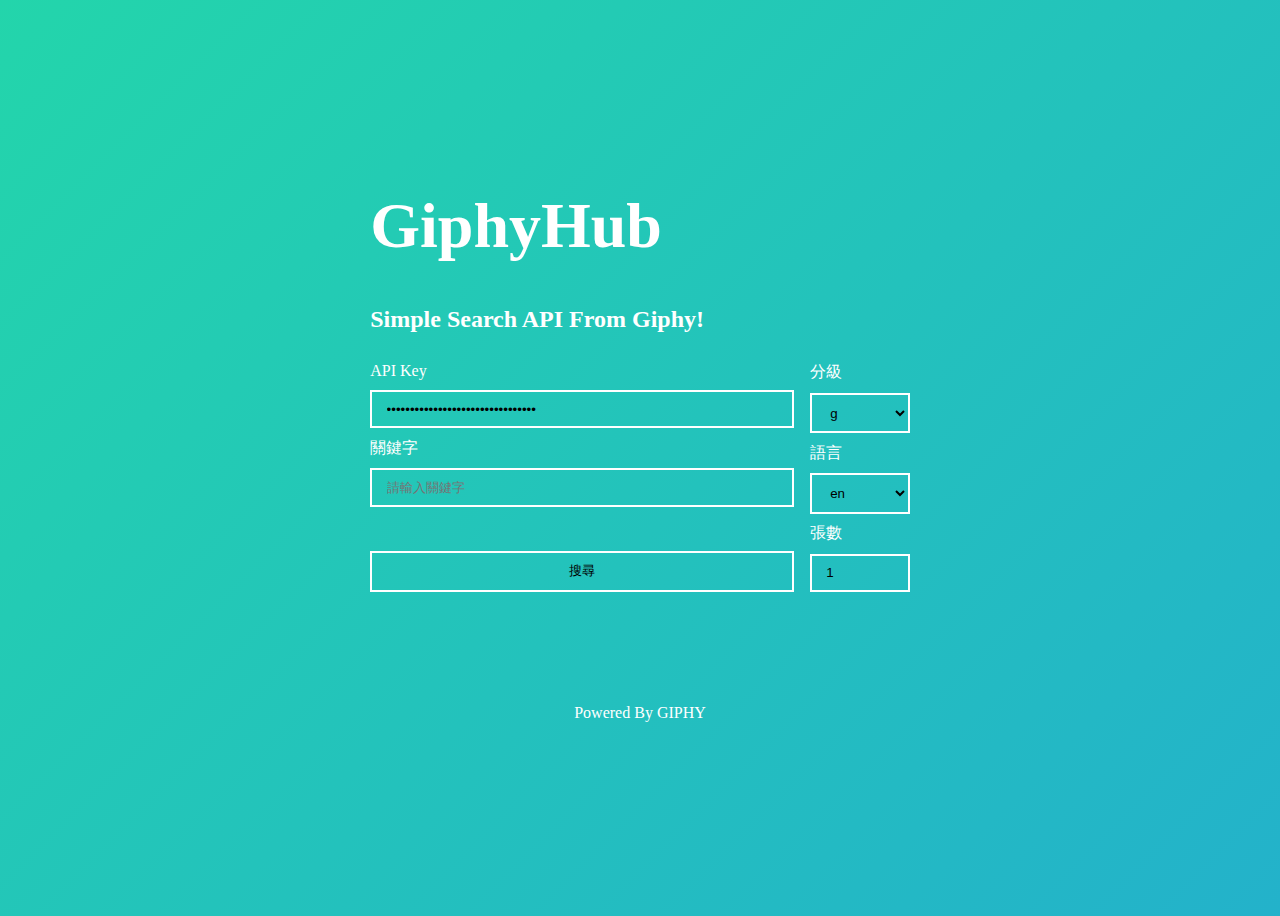
==== GiphyHub.html @ fb4c16ea "first update" ====
<!DOCTYPE html>
<html lang="en">
  <head>
    <meta charset="UTF-8" />
    <meta name="viewport" content="width=device-width, initial-scale=1.0" />
    <title>giphyhub</title>
    <link rel="stylesheet" href="./css/GiphyHub.css" />
  </head>
  <body>
    <div class="giphyhub">
      <div class="giphyhub__inner">
        <div class="giphyhub__title">
          <h1>GiphyHub</h1>
        </div>
        <h2>Simple Search API From Giphy!</h2>
        <form data-giphyhub-form class="giphyhubForm">
          <div class="giphyhubForm__main">
            <div>
              <label>
                API Key
                <input
                  autocomplete="off"
                  name="apiKey"
                  type="password"
                  placeholder="請輸入 API Key"
                  value="qkwA6c1BaMomHISavkuiK62k2IUn23Y3"
                  required
                />
              </label>
              <label>
                關鍵字
                <input name="keyword" type="text" placeholder="請輸入關鍵字" required />
              </label>
            </div>
            <input class="giphyhubForm__submit" value="搜尋" type="submit" />
          </div>
          <div class="giphyhubForm__side">
            <label>
              分級
              <select name="rating">
                <option value="g">g</option>
                <option value="g">pg</option>
                <option value="g">pg-13</option>
                <option value="g">r</option>
              </select>
            </label>
            <label>
              語言
              <select name="lang">
                <option value="en">en</option>
                <option value="zh-TW">zh-TW</option>
              </select>
            </label>
            <label>
              張數
              <input name="limit" type="number" min="1" max="10" value="1" placeholder required />
            </label>
          </div>
        </form>
      </div>
      <ul data-giphyhub-gallery class="gallery"></ul>
    </div>

    <footer class="footer">
      <p>Powered By GIPHY</p>
    </footer>
  </body>
  <script type="module" src="main.js"></script>
</html>
---- css/GiphyHub.css ----
*,
*::before,
*::after {
  box-sizing: border-box;
}

body {
  background: linear-gradient(-45deg, #ee7752, #e73c7e, #23a6d5, #23d5ab);
  background-size: 400% 400%;
  -webkit-animation: gradient 15s ease infinite;
  animation: gradient 15s ease infinite;
  color: white;
  min-height: 100vh;
  display: flex;
  flex-direction: column;
  justify-content: center;
  align-items: center;
}

label {
  display: inline-block;
  width: 100%;
  margin-top: 0.6rem;
}

li {
  list-style-type: none;
}

a {
  color: white;
}

input,
select {
  width: 100%;
  color: black;
  display: block;
  margin-top: 0.6rem;
  padding: 0.6rem 0.9rem;
  background: none;
  border: 2px solid white;
}

.giphyhub {
  width: 100%;
  display: flex;
  flex-direction: column;
  align-items: center;
  justify-content: center;
}

.giphyhub__inner {
  margin: 0 1rem;
}

.giphyhub__title {
  font-size: 2rem;
}

.giphyhubForm {
  display: flex;
  gap: 1rem;
}

.giphyhubForm__main {
  display: flex;
  flex-direction: column;
  justify-content: space-between;
}

.giphyhubForm__side {
  max-width: 100px;
}

.giphyhubForm__submit {
  cursor: pointer;
}

.gallery {
  padding: 0;
  width: 100%;
  display: flex;
  justify-content: center;
  flex-wrap: wrap;
  grid-gap: 1rem;
  margin: 2rem 0;
}

.footer {
  padding: 2rem 0;
}

@-webkit-keyframes gradient {
  0% {
    background-position: 0% 50%;
  }
  50% {
    background-position: 100% 50%;
  }
  100% {
    background-position: 0% 50%;
  }
}

@keyframes gradient {
  0% {
    background-position: 0% 50%;
  }
  50% {
    background-position: 100% 50%;
  }
  100% {
    background-position: 0% 50%;
  }
}
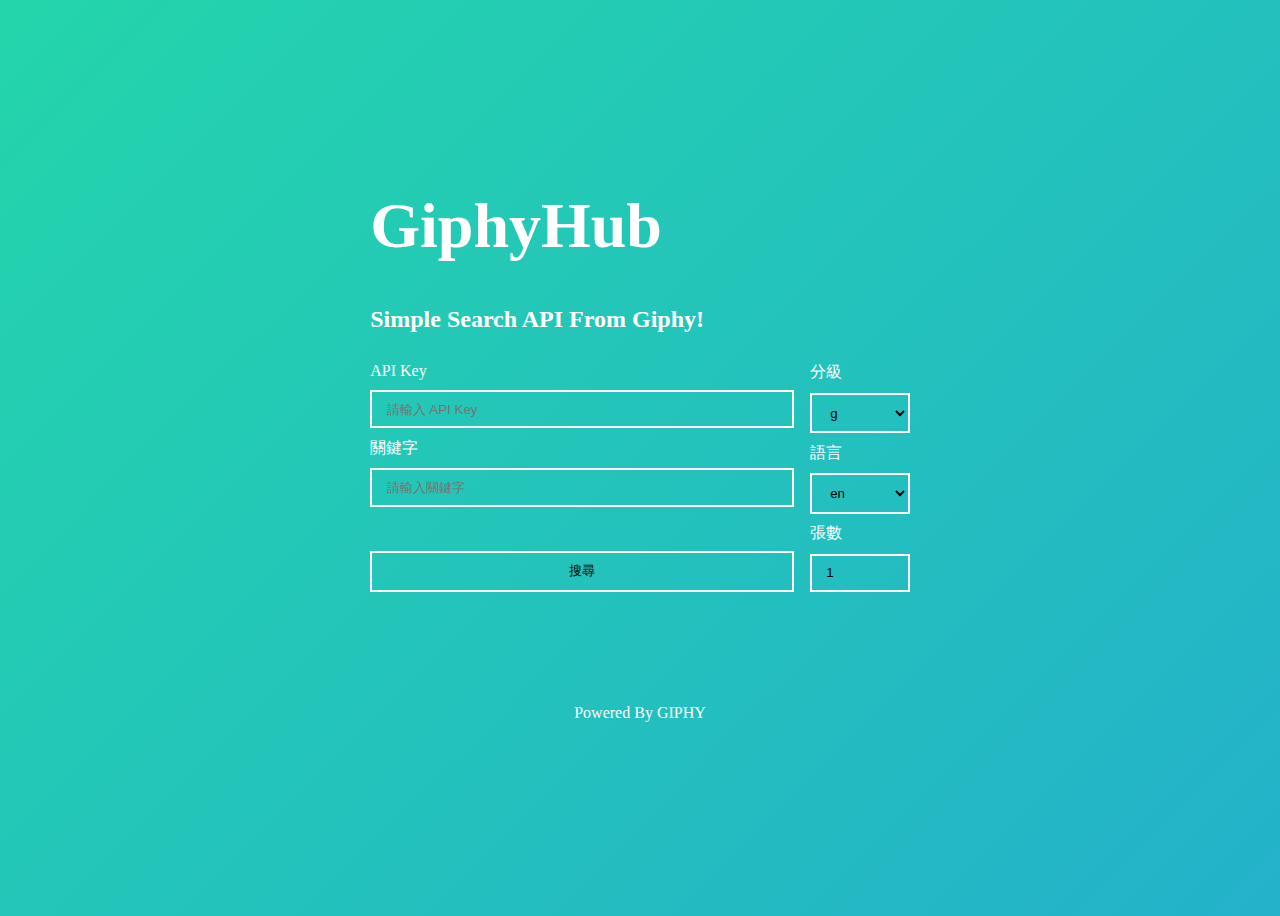
==== commit cb8c01ee: "fix some error" ====
--- a/GiphyHub.html
+++ b/GiphyHub.html
@@ -23,7 +23,7 @@
                   name="apiKey"
                   type="password"
                   placeholder="請輸入 API Key"
-                  value="qkwA6c1BaMomHISavkuiK62k2IUn23Y3"
+                  value=""
                   required
                 />
               </label>
